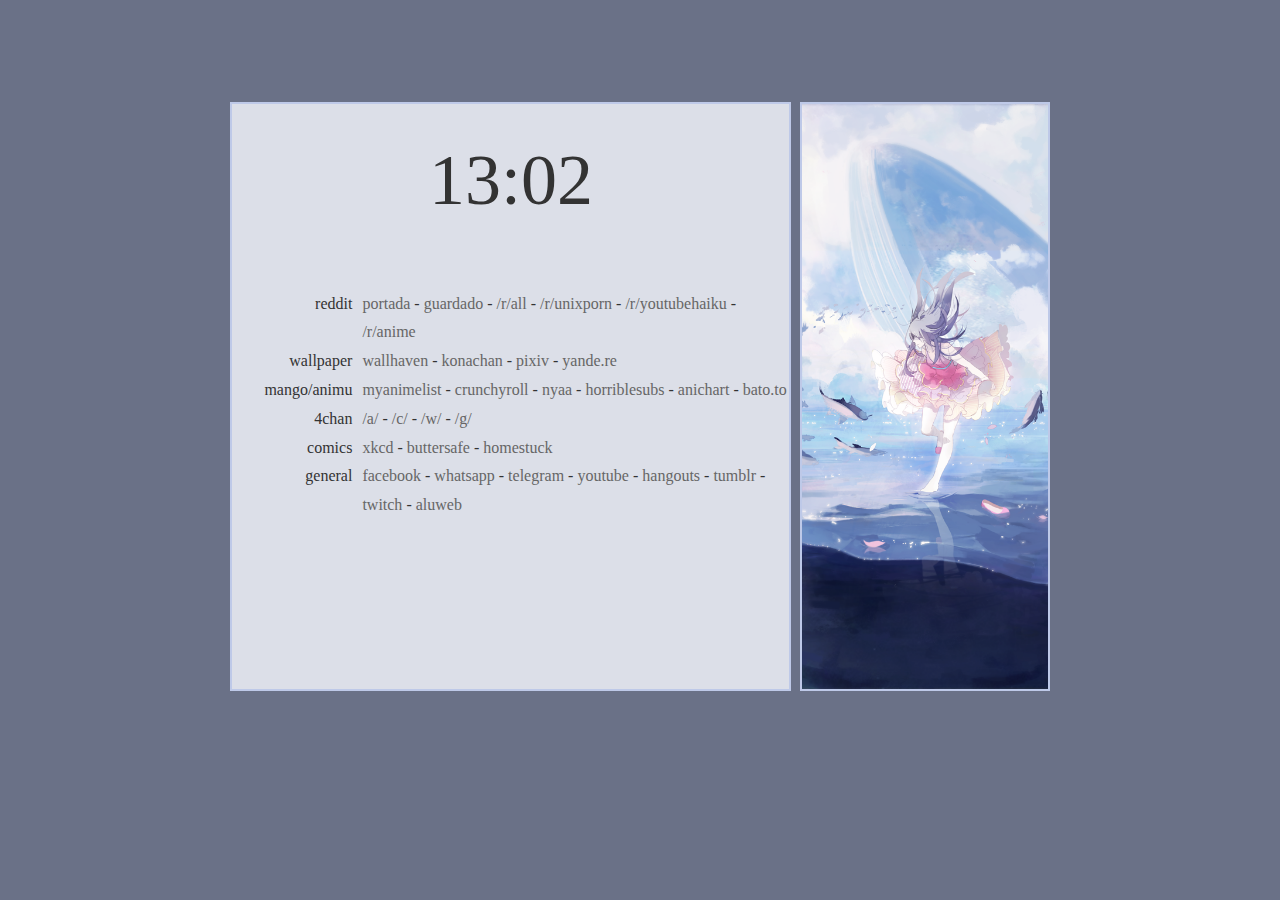
==== startpage/index.html @ 4a0dc68c "update" ====
<html>
    <head>
	<meta charset="utf-8">
	<title>Nueva pestaña</title>
    	<link rel="stylesheet" href="style.css">

        <script>
            function startTime() {
                var today = new Date();
                var h = today.getHours();
                var m = today.getMinutes();
                var s = today.getSeconds();
                m = checkTime(m);
                s = checkTime(s);
                document.getElementById('time').innerHTML =
                        h + ":" + m;
                var t = setTimeout(startTime, 500);
            }
            function checkTime(i) {
                if (i < 10) {i = "0" + i};  // add zero in front of numbers < 10
                return i;
            }
        </script>
    </head>
    <body onload="startTime()">
        <div class="container">
            <div class="links">
                <div id="time"></div>
                <!--<div class="nav">
                    cátedras<br>
                </div>
                <div class="content">
                </div>-->
                <div class="nav">reddit</div>
                <div class="content">
                    <a href="http://reddit.com">portada</a> -
                    <a href="http://reddit.com/saved">guardado</a> -
                    <a href="http://reddit.com/r/all">/r/all</a> -
                    <a href="http://reddit.com/r/unixporn">/r/unixporn</a> -
                    <a href="http://reddit.com/r/youtubehaiku">/r/youtubehaiku</a> -
                    <a href="http://reddit.com/r/anime">/r/anime</a>
                </div>

                <div class="nav">wallpaper</div>
                <div class="content">
                    <a href="http://wallhaven.cc">wallhaven</a> -
                    <a href="http://konachan.net">konachan</a> -
                    <a href="http://pixiv.net">pixiv</a> -
                    <a href="http://yande.re">yande.re</a>
                </div>

                <div class="nav">mango/animu</div>
                <div class="content">
                    <a href="http://myanimelist.net">myanimelist</a> -
                    <a href="http://crunchyroll.com/queue">crunchyroll</a> -
                    <a href="http://nyaa.se">nyaa</a> -
                    <a href="http://horriblesubs.info">horriblesubs</a> -
                    <a href="http://anichart.net/">anichart</a> -
                    <a href="http://bato.to/">bato.to</a>
                </div>

                <div class="nav">4chan</div>
                <div class="content">
                    <a href="http://boards.4chan.org/a/">/a/</a> -
                    <a href="http://boards.4chan.org/c/">/c/</a> -
                    <a href="http://boards.4chan.org/w/">/w/</a> -
                    <a href="http://boards.4chan.org/g/">/g/</a>
                </div>

                <div class="nav">comics</div>
                <div class="content">
                    <a href="http://xkcd.com">xkcd</a> -
                    <a href="http://buttersafe.com">buttersafe</a> -
                    <a href="http://mspaintadventures.com">homestuck</a>
                </div>

                <div class="nav">general</div>
                <div class="content">
                    <a href="http://facebook.com">facebook</a> -
                    <a href="http://web.whatsapp.com">whatsapp</a> -
                    <a href="http://web.telegram.org">telegram</a> -
                    <a href="http://youtube.com/feed/subscriptions">youtube</a> -
                    <a href="http://hangouts.google.com/">hangouts</a> -
                    <a href="http://tumblr.com">tumblr</a> -
                    <a href="http://twitch.tv/following">twitch</a> - 
                    <a href="http://guaranifi.mdp.edu.ar/ingenieriaweb/">aluweb</a>
                </div>
            </div>
            <div class="pic"></div>
        </div>
    </body>
</html>
---- startpage/style.css ----
/** {
    -webkit-box-sizing: border-box;
       -moz-box-sizing: border-box;
            box-sizing: border-box;
}*/

body {
    background-color: #6a7187;
    margin: 0;
    padding: 0;
    padding-left: 10%;
    padding-right: 10%;
    font-size: 16px;

   /* background-image: url(bg.jpg);
    background-repeat: no-repeat;
    background-position: center;*/
}

.container {
    /*background-color: #555555;*/
    margin: 8%;
    padding: 2%;
    height: 65%;
}

#time {
    padding-top: 2%;
    padding-bottom: 8%;
    color: #333333;
    font-family: "Lato Thin";
    font-size: 72px;
    text-align: center;
}

.links {
    float: left;
    color: #333333;
    font-family: "Lato";
    width: 68%;
    height: 100%;
    line-height: 1.8;
    background-color: #dcdfe8;
    border: solid #bec9e8 2px;
}

.pic {
    float: right;
    width: 30%;
    height: 100%;
    text-align: left;
    border: solid #bec9e8 2px;

    background-image: url(pic.png);
    background-repeat: no-repeat;
    /*background-size: contain;*/
    background-size: cover;
    background-position: center;
}

.nav {
    float: left;
    text-align: right;
    display: inline-block;
    width: 120px;
    font-family: "Lato Semibold";
}

a {
    color: #666666;
    text-decoration: none;
}

a:hover {
    color: #333333;
}

.content {
    text-align: left;
    margin-left: 120px;
    padding-left: 10px;
}

.sleepy {
    margin-top: 2%;
    text-align: center;
    font-size: 48px;
}
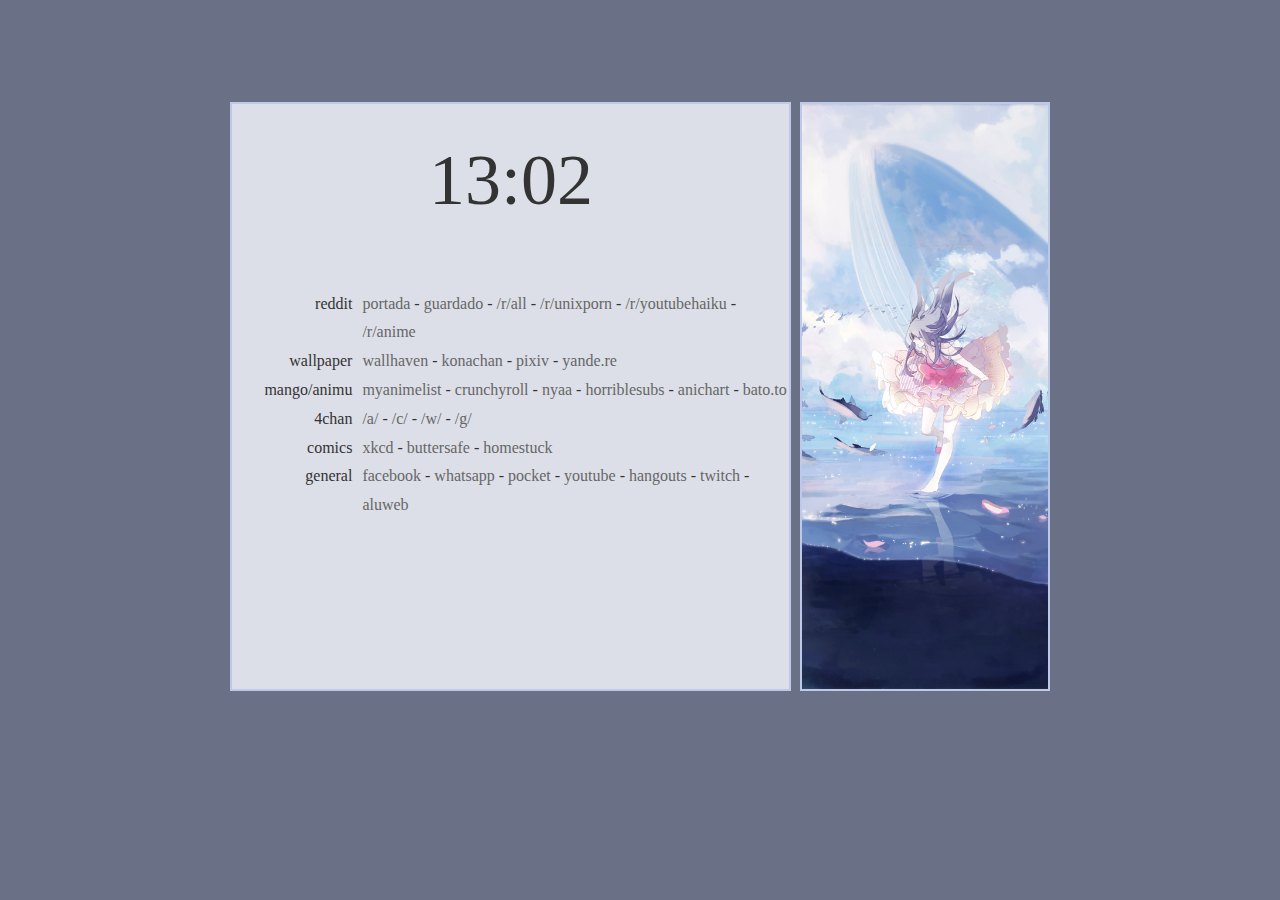
==== commit 3b4ec98f: "update" ====
--- a/startpage/index.html
+++ b/startpage/index.html
@@ -78,10 +78,9 @@
                 <div class="content">
                     <a href="http://facebook.com">facebook</a> -
                     <a href="http://web.whatsapp.com">whatsapp</a> -
-                    <a href="http://web.telegram.org">telegram</a> -
+                    <a href="http://getpocket.com/a/queue">pocket</a> -
                     <a href="http://youtube.com/feed/subscriptions">youtube</a> -
                     <a href="http://hangouts.google.com/">hangouts</a> -
-                    <a href="http://tumblr.com">tumblr</a> -
                     <a href="http://twitch.tv/following">twitch</a> - 
                     <a href="http://guaranifi.mdp.edu.ar/ingenieriaweb/">aluweb</a>
                 </div>
--- a/startpage/style.css
+++ b/startpage/style.css
@@ -3,6 +3,21 @@
        -moz-box-sizing: border-box;
             box-sizing: border-box;
 }*/
+
+@font-face{
+    font-family: "Fira Sans Thin";
+    src: local("Fira Sans Thin");
+}
+
+@font-face{
+    font-family: "Fira Sans";
+    src: local("Fira Sans");
+}
+
+@font-face{
+    font-family: "Fira Sans SemiBold";
+    src: local("Fira Sans SemiBold");
+}
 
 body {
     background-color: #6a7187;
@@ -28,7 +43,7 @@
     padding-top: 2%;
     padding-bottom: 8%;
     color: #333333;
-    font-family: "Lato Thin";
+    font-family: "Fira Sans Thin";
     font-size: 72px;
     text-align: center;
 }
@@ -36,7 +51,7 @@
 .links {
     float: left;
     color: #333333;
-    font-family: "Lato";
+    font-family: "Fira Sans";
     width: 68%;
     height: 100%;
     line-height: 1.8;
@@ -63,7 +78,7 @@
     text-align: right;
     display: inline-block;
     width: 120px;
-    font-family: "Lato Semibold";
+    font-family: "Fira Sans SemiBold";
 }
 
 a {
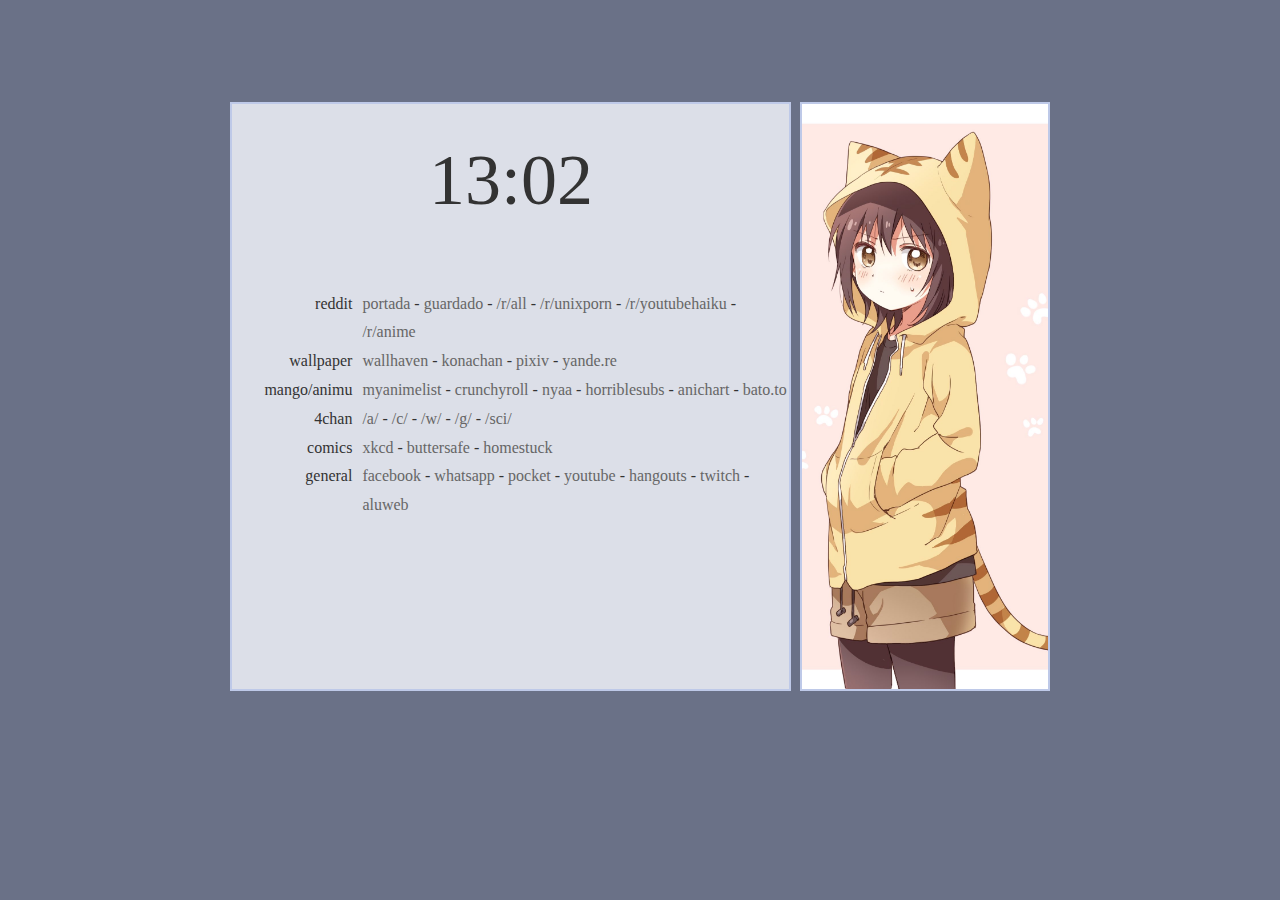
==== commit 54ed4c6e: "startpage" ====
--- a/startpage/index.html
+++ b/startpage/index.html
@@ -1,8 +1,8 @@
 <html>
     <head>
-	<meta charset="utf-8">
-	<title>Nueva pestaña</title>
-    	<link rel="stylesheet" href="style.css">
+    <meta charset="utf-8">
+    <title>Nueva pestaña</title>
+        <link rel="stylesheet" href="style.css">
 
         <script>
             function startTime() {
@@ -64,7 +64,8 @@
                     <a href="http://boards.4chan.org/a/">/a/</a> -
                     <a href="http://boards.4chan.org/c/">/c/</a> -
                     <a href="http://boards.4chan.org/w/">/w/</a> -
-                    <a href="http://boards.4chan.org/g/">/g/</a>
+                    <a href="http://boards.4chan.org/g/">/g/</a> -
+                    <a href="http://boards.4chan.org/sci/">/sci/</a>
                 </div>
 
                 <div class="nav">comics</div>
--- a/startpage/style.css
+++ b/startpage/style.css
@@ -66,7 +66,7 @@
     text-align: left;
     border: solid #bec9e8 2px;
 
-    background-image: url(pic.png);
+    background-image: url(pic.jpg);
     background-repeat: no-repeat;
     /*background-size: contain;*/
     background-size: cover;
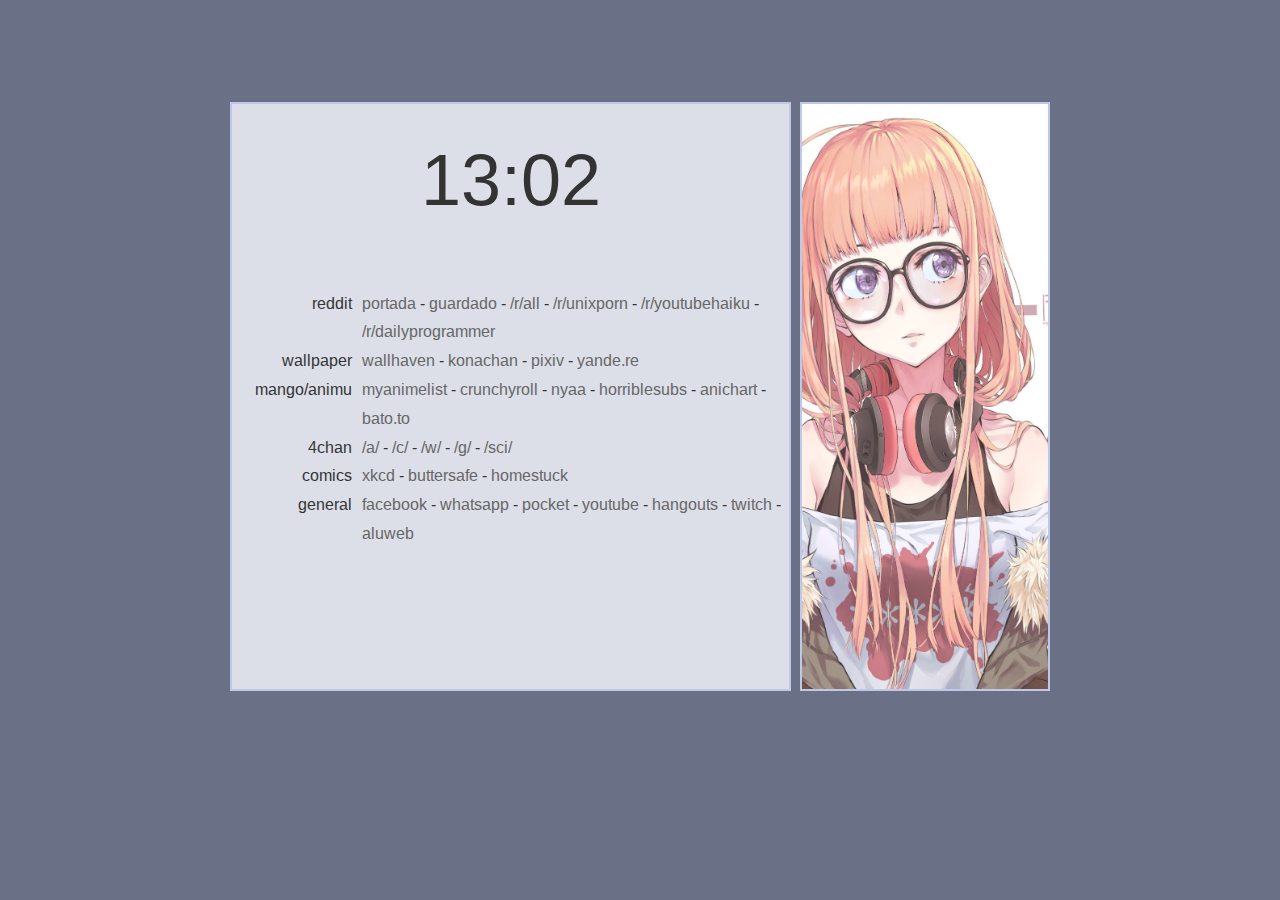
==== commit 14a5d1d3: "update" ====
--- a/startpage/index.html
+++ b/startpage/index.html
@@ -38,7 +38,7 @@
                     <a href="http://reddit.com/r/all">/r/all</a> -
                     <a href="http://reddit.com/r/unixporn">/r/unixporn</a> -
                     <a href="http://reddit.com/r/youtubehaiku">/r/youtubehaiku</a> -
-                    <a href="http://reddit.com/r/anime">/r/anime</a>
+                    <a href="http://reddit.com/r/dailyprogrammer">/r/dailyprogrammer</a>
                 </div>
 
                 <div class="nav">wallpaper</div>
--- a/startpage/style.css
+++ b/startpage/style.css
@@ -5,18 +5,18 @@
 }*/
 
 @font-face{
-    font-family: "Fira Sans Thin";
-    src: local("Fira Sans Thin");
+    font-family: "Liberation Sans";
+    src: local("Liberation Sans");
 }
 
 @font-face{
-    font-family: "Fira Sans";
-    src: local("Fira Sans");
+    font-family: "Liberation Sans";
+    src: local("Liberation Sans");
 }
 
 @font-face{
-    font-family: "Fira Sans SemiBold";
-    src: local("Fira Sans SemiBold");
+    font-family: "Liberation Sans";
+    src: local("Liberation Sans");
 }
 
 body {
@@ -43,7 +43,7 @@
     padding-top: 2%;
     padding-bottom: 8%;
     color: #333333;
-    font-family: "Fira Sans Thin";
+    font-family: "Liberation Sans";
     font-size: 72px;
     text-align: center;
 }
@@ -51,7 +51,7 @@
 .links {
     float: left;
     color: #333333;
-    font-family: "Fira Sans";
+    font-family: "Liberation Sans";
     width: 68%;
     height: 100%;
     line-height: 1.8;
@@ -78,7 +78,7 @@
     text-align: right;
     display: inline-block;
     width: 120px;
-    font-family: "Fira Sans SemiBold";
+    font-family: "Liberation Sans";
 }
 
 a {
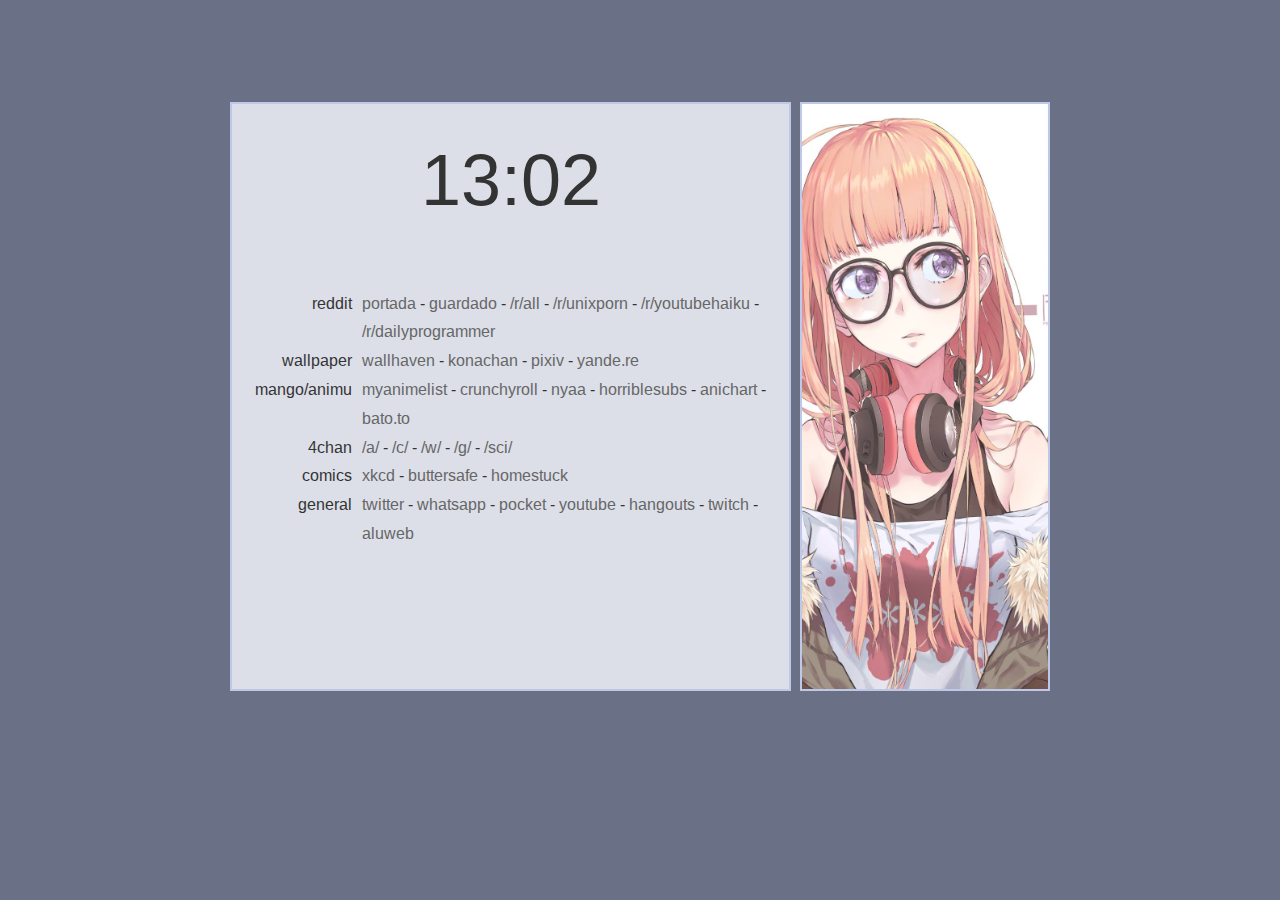
==== commit c5df850f: "startpage" ====
--- a/startpage/index.html
+++ b/startpage/index.html
@@ -77,7 +77,7 @@
 
                 <div class="nav">general</div>
                 <div class="content">
-                    <a href="http://facebook.com">facebook</a> -
+                    <a href="http://twitter.com">twitter</a> -
                     <a href="http://web.whatsapp.com">whatsapp</a> -
                     <a href="http://getpocket.com/a/queue">pocket</a> -
                     <a href="http://youtube.com/feed/subscriptions">youtube</a> -
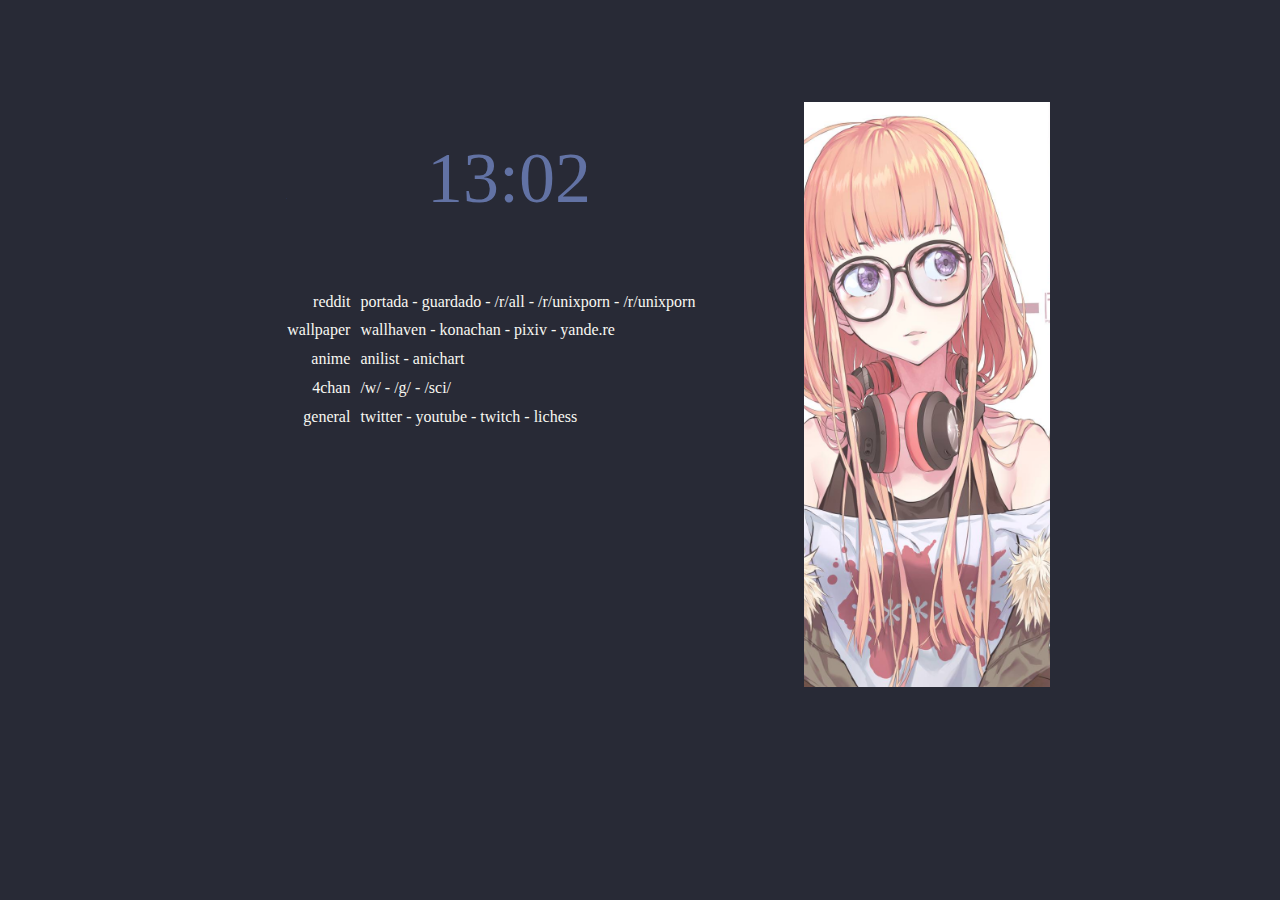
==== commit a3479ea7: "startpage" ====
--- a/startpage/index.html
+++ b/startpage/index.html
@@ -26,19 +26,13 @@
         <div class="container">
             <div class="links">
                 <div id="time"></div>
-                <!--<div class="nav">
-                    cátedras<br>
-                </div>
-                <div class="content">
-                </div>-->
                 <div class="nav">reddit</div>
                 <div class="content">
                     <a href="http://reddit.com">portada</a> -
                     <a href="http://reddit.com/saved">guardado</a> -
                     <a href="http://reddit.com/r/all">/r/all</a> -
                     <a href="http://reddit.com/r/unixporn">/r/unixporn</a> -
-                    <a href="http://reddit.com/r/youtubehaiku">/r/youtubehaiku</a> -
-                    <a href="http://reddit.com/r/dailyprogrammer">/r/dailyprogrammer</a>
+                    <a href="http://reddit.com/r/anime">/r/unixporn</a>
                 </div>
 
                 <div class="nav">wallpaper</div>
@@ -49,41 +43,25 @@
                     <a href="http://yande.re">yande.re</a>
                 </div>
 
-                <div class="nav">mango/animu</div>
+                <div class="nav">anime</div>
                 <div class="content">
-                    <a href="http://myanimelist.net">myanimelist</a> -
-                    <a href="http://crunchyroll.com/queue">crunchyroll</a> -
-                    <a href="http://nyaa.se">nyaa</a> -
-                    <a href="http://horriblesubs.info">horriblesubs</a> -
-                    <a href="http://anichart.net/">anichart</a> -
-                    <a href="http://bato.to/">bato.to</a>
+                    <a href="http://anilist.co">anilist</a> -
+                    <a href="http://anichart.net/">anichart</a>
                 </div>
 
                 <div class="nav">4chan</div>
                 <div class="content">
-                    <a href="http://boards.4chan.org/a/">/a/</a> -
-                    <a href="http://boards.4chan.org/c/">/c/</a> -
                     <a href="http://boards.4chan.org/w/">/w/</a> -
                     <a href="http://boards.4chan.org/g/">/g/</a> -
                     <a href="http://boards.4chan.org/sci/">/sci/</a>
                 </div>
 
-                <div class="nav">comics</div>
-                <div class="content">
-                    <a href="http://xkcd.com">xkcd</a> -
-                    <a href="http://buttersafe.com">buttersafe</a> -
-                    <a href="http://mspaintadventures.com">homestuck</a>
-                </div>
-
                 <div class="nav">general</div>
                 <div class="content">
                     <a href="http://twitter.com">twitter</a> -
-                    <a href="http://web.whatsapp.com">whatsapp</a> -
-                    <a href="http://getpocket.com/a/queue">pocket</a> -
                     <a href="http://youtube.com/feed/subscriptions">youtube</a> -
-                    <a href="http://hangouts.google.com/">hangouts</a> -
-                    <a href="http://twitch.tv/following">twitch</a> - 
-                    <a href="http://guaranifi.mdp.edu.ar/ingenieriaweb/">aluweb</a>
+                    <a href="http://twitch.tv/following">twitch</a> -
+                    <a href="http://liches.org">lichess</a>
                 </div>
             </div>
             <div class="pic"></div>
--- a/startpage/style.css
+++ b/startpage/style.css
@@ -5,22 +5,22 @@
 }*/
 
 @font-face{
-    font-family: "Liberation Sans";
-    src: local("Liberation Sans");
+    font-family: "Noto Sans"
+    src: local("Noto Sans");
 }
 
 @font-face{
-    font-family: "Liberation Sans";
-    src: local("Liberation Sans");
+    font-family: "Noto Sans";
+    src: local("Noto Sans");
 }
 
 @font-face{
-    font-family: "Liberation Sans";
-    src: local("Liberation Sans");
+    font-family: "Noto Sans";
+    src: local("Noto Sans");
 }
 
 body {
-    background-color: #6a7187;
+    background-color: #282a36;
     margin: 0;
     padding: 0;
     padding-left: 10%;
@@ -42,21 +42,21 @@
 #time {
     padding-top: 2%;
     padding-bottom: 8%;
-    color: #333333;
-    font-family: "Liberation Sans";
+    color: #6272a4;
+    font-family: "Noto Sans";
     font-size: 72px;
     text-align: center;
 }
 
 .links {
     float: left;
-    color: #333333;
-    font-family: "Liberation Sans";
+    color: #f8f8f2;
+    font-family: "Noto Sans";
     width: 68%;
     height: 100%;
     line-height: 1.8;
-    background-color: #dcdfe8;
-    border: solid #bec9e8 2px;
+    /* background-color: #dcdfe8; */
+    /* border: solid #bec9e8 2px; */
 }
 
 .pic {
@@ -64,7 +64,7 @@
     width: 30%;
     height: 100%;
     text-align: left;
-    border: solid #bec9e8 2px;
+    /* border: solid #bec9e8 2px; */
 
     background-image: url(pic.jpg);
     background-repeat: no-repeat;
@@ -78,16 +78,16 @@
     text-align: right;
     display: inline-block;
     width: 120px;
-    font-family: "Liberation Sans";
+    font-family: "Noto Sans";
 }
 
 a {
-    color: #666666;
+    color: #f8f8f2;
     text-decoration: none;
 }
 
 a:hover {
-    color: #333333;
+    color: #ff79c6;
 }
 
 .content {
@@ -95,9 +95,3 @@
     margin-left: 120px;
     padding-left: 10px;
 }
-
-.sleepy {
-    margin-top: 2%;
-    text-align: center;
-    font-size: 48px;
-}
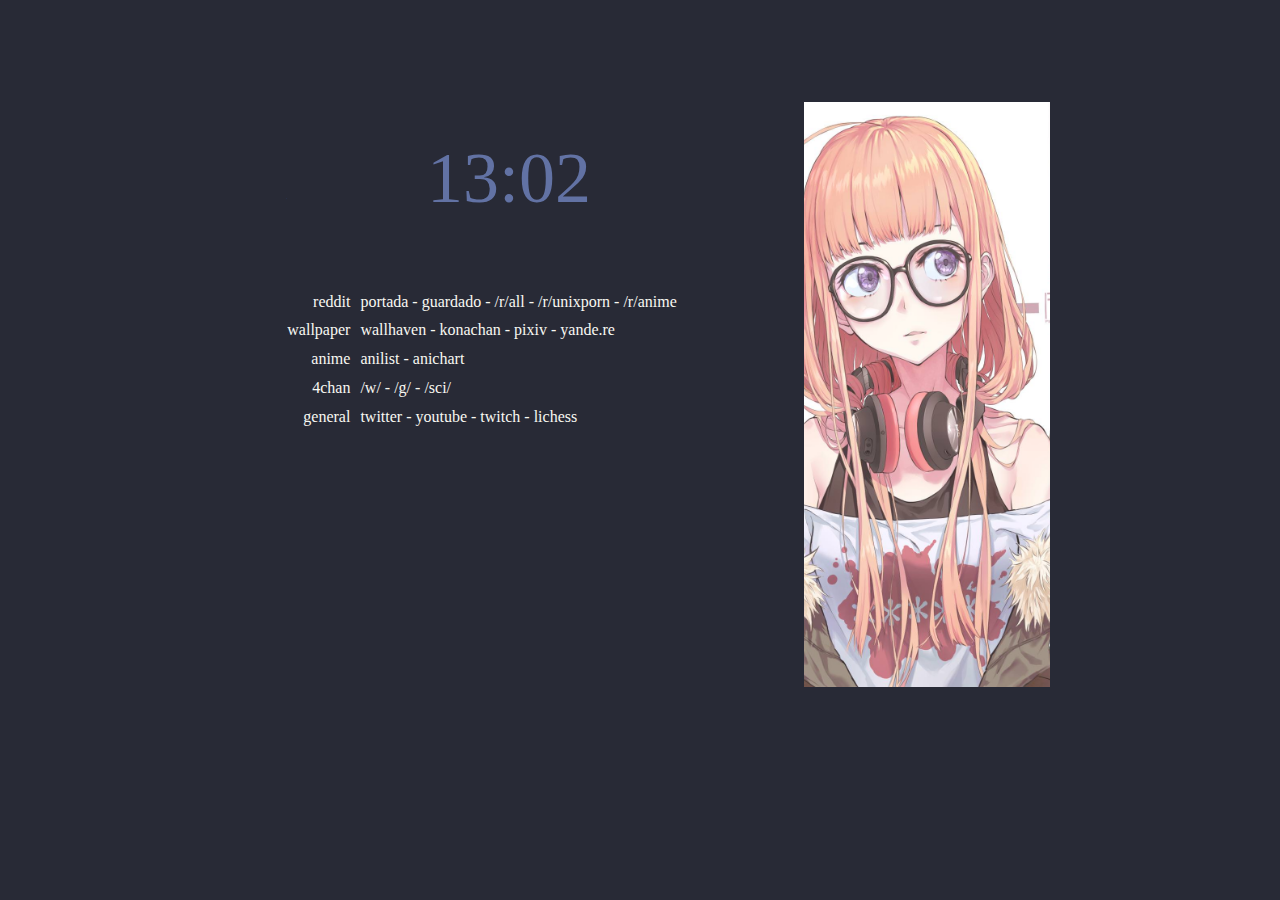
==== commit dfac2f7a: "startpage" ====
--- a/startpage/index.html
+++ b/startpage/index.html
@@ -32,7 +32,7 @@
                     <a href="http://reddit.com/saved">guardado</a> -
                     <a href="http://reddit.com/r/all">/r/all</a> -
                     <a href="http://reddit.com/r/unixporn">/r/unixporn</a> -
-                    <a href="http://reddit.com/r/anime">/r/unixporn</a>
+                    <a href="http://reddit.com/r/anime">/r/anime</a>
                 </div>
 
                 <div class="nav">wallpaper</div>
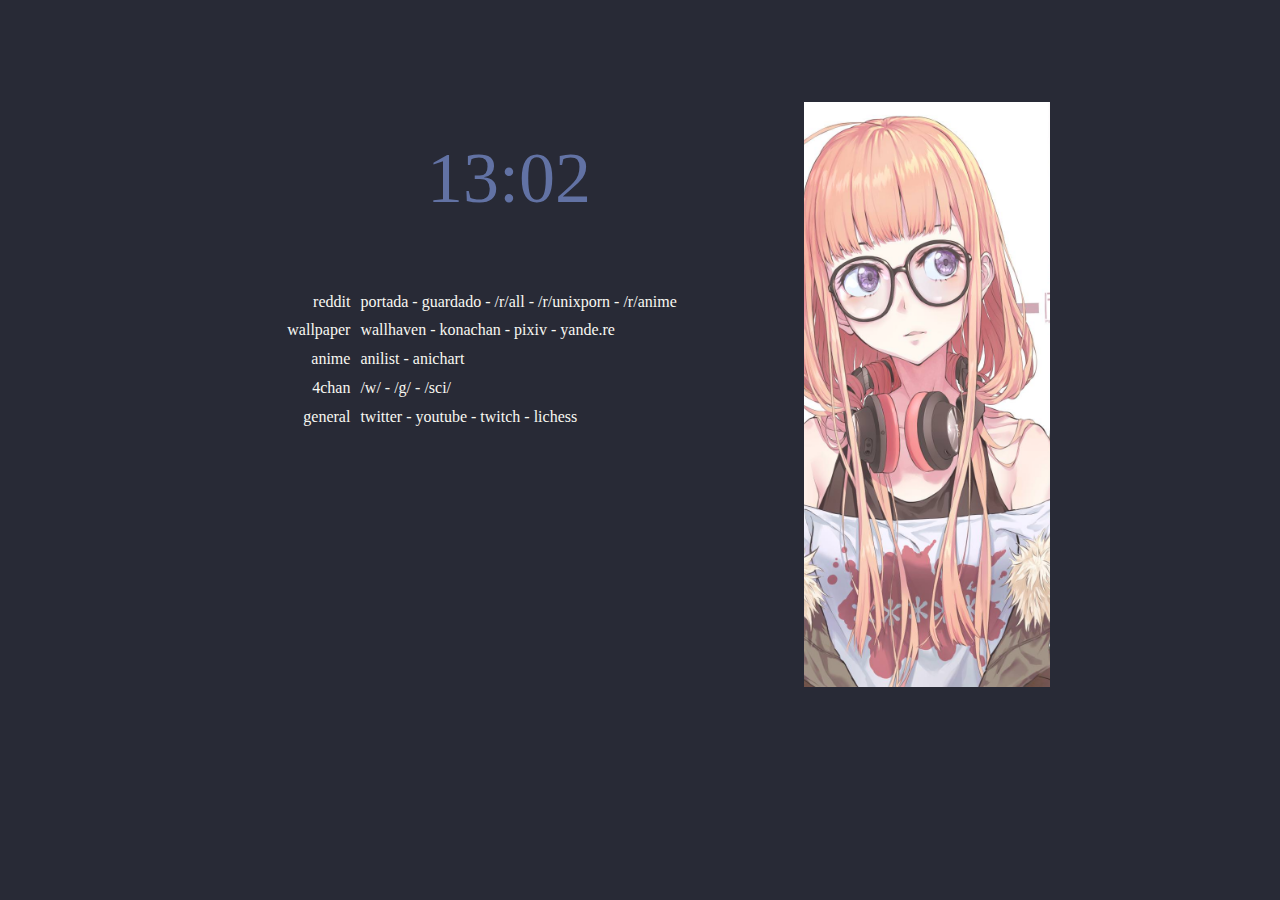
==== commit c3286de9: "startpage" ====
--- a/startpage/index.html
+++ b/startpage/index.html
@@ -61,7 +61,7 @@
                     <a href="http://twitter.com">twitter</a> -
                     <a href="http://youtube.com/feed/subscriptions">youtube</a> -
                     <a href="http://twitch.tv/following">twitch</a> -
-                    <a href="http://liches.org">lichess</a>
+                    <a href="http://lichess.org">lichess</a>
                 </div>
             </div>
             <div class="pic"></div>
